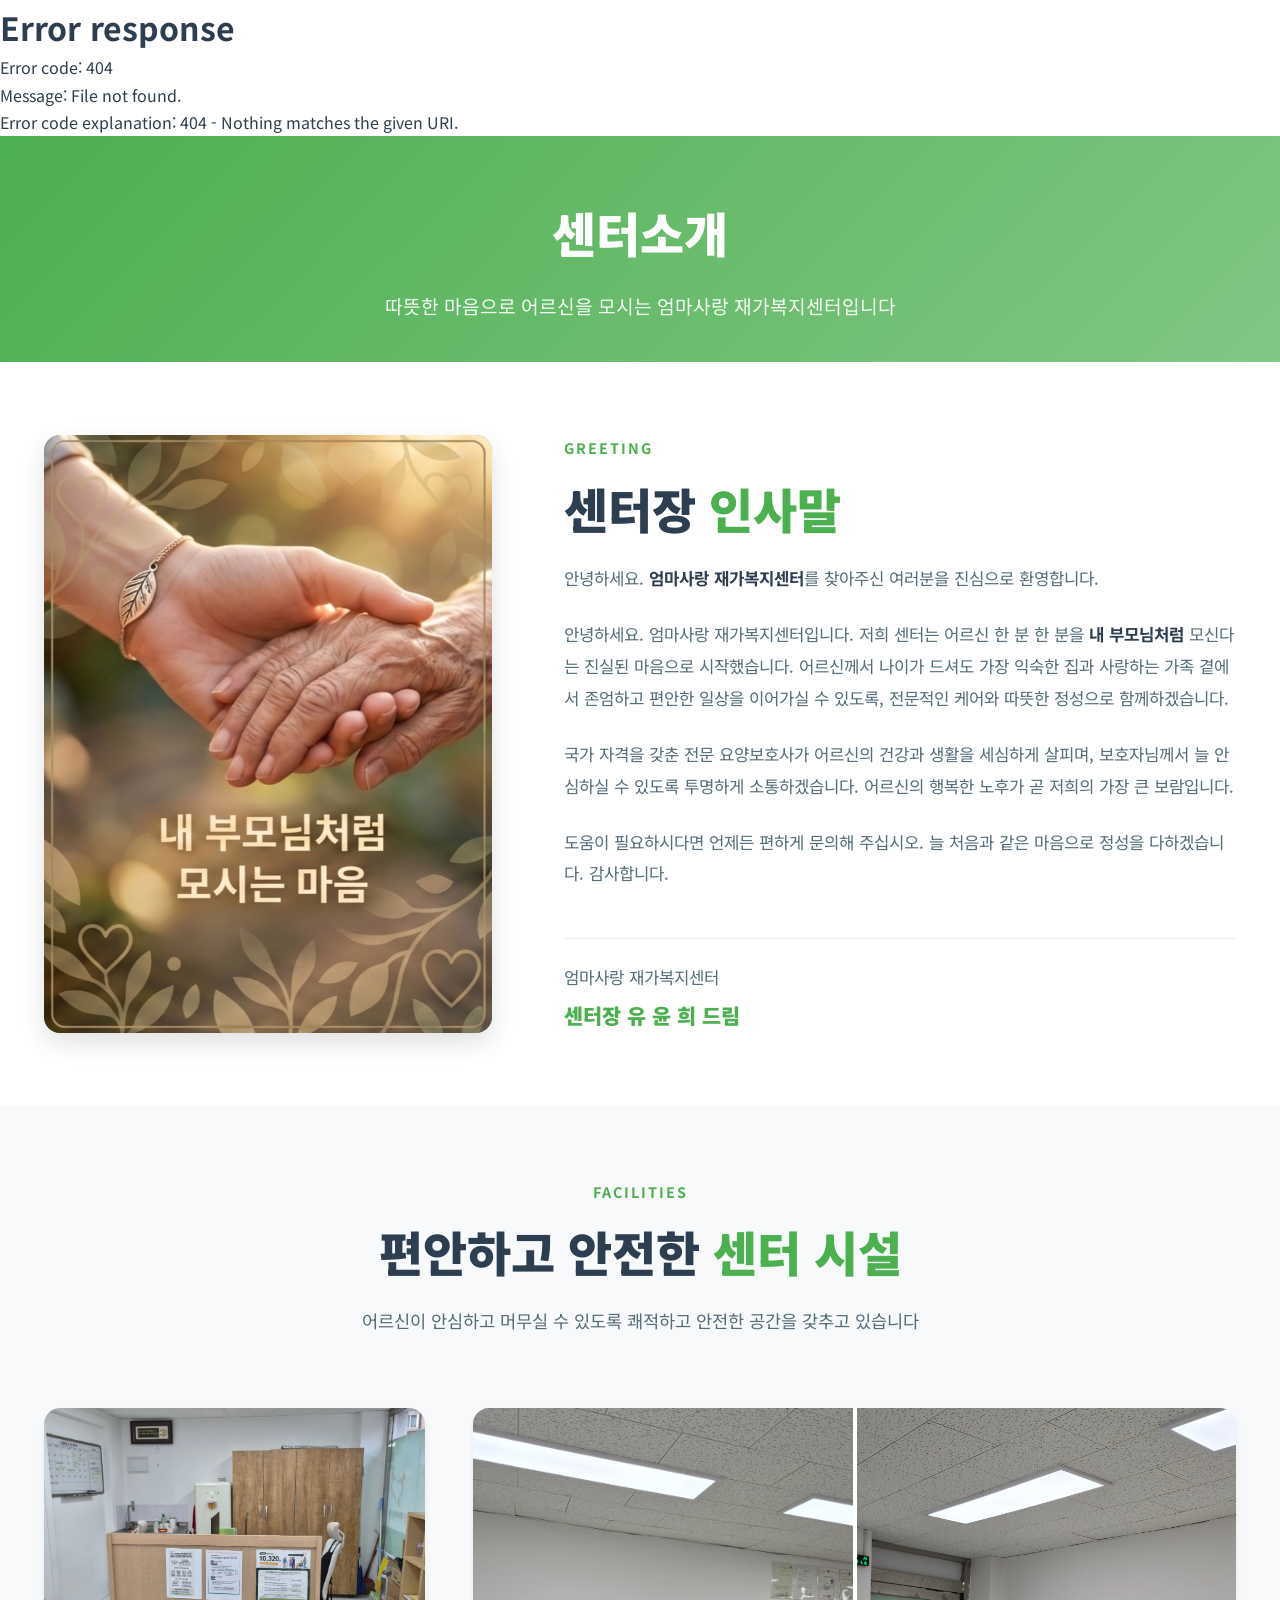
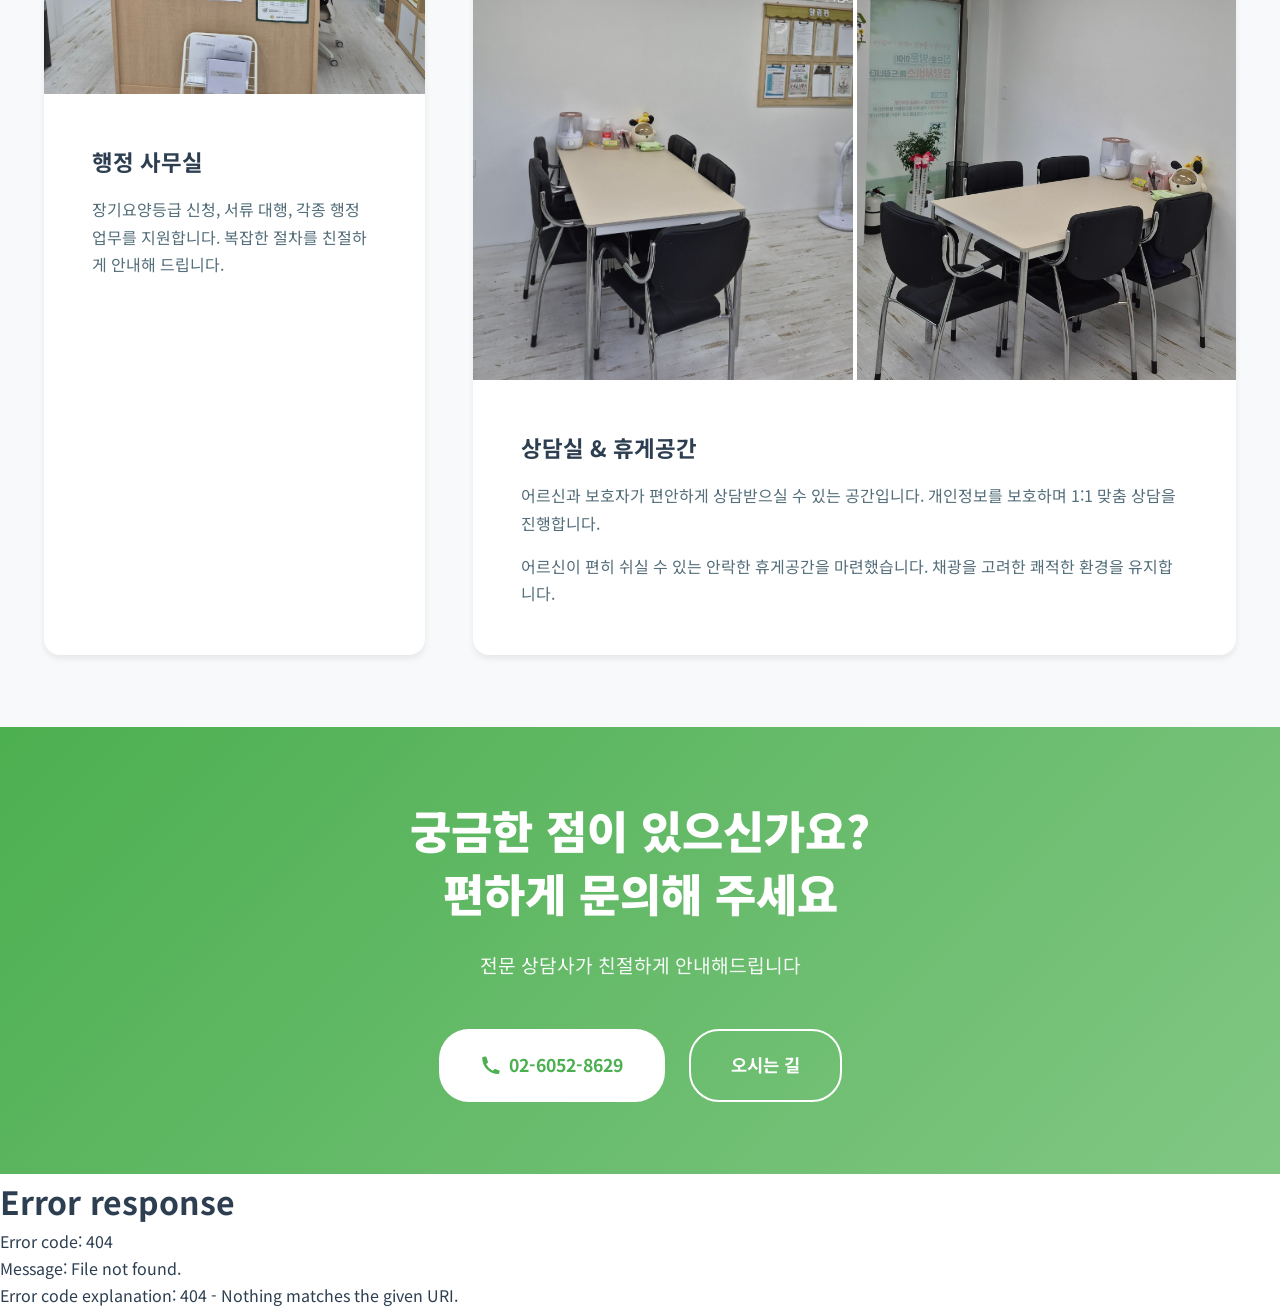
==== about/about.html @ 804cc247 "fix" ====
<!DOCTYPE html>
<html lang="ko">
<head>
    <meta charset="UTF-8">
    <meta name="viewport" content="width=device-width, initial-scale=1.0">
    <title>센터소개 - 엄마사랑 재가복지센터</title>
    <meta name="description" content="엄마사랑 재가복지센터 인사말과 시설 안내">
    <link rel="stylesheet" href="../css/styles.css">
    <link rel="preconnect" href="https://fonts.googleapis.com">
    <link rel="preconnect" href="https://fonts.gstatic.com" crossorigin>
    <link href="https://fonts.googleapis.com/css2?family=Noto+Sans+KR:wght@400;500;700;900&display=swap" rel="stylesheet">

    <style>
        /* 페이지 특화 스타일 (홈 디자인 토큰 재사용) */
        .page-hero {
            padding: 3.5rem 0 2.5rem;
            background: var(--gradient-primary);
            color: white;
            text-align: center;
        }

        .page-hero h1 {
            font-size: clamp(2rem, 4vw, 3rem);
            font-weight: 900;
            margin-bottom: 1rem;
        }

        .page-hero p {
            font-size: 1.2rem;
            opacity: 0.95;
        }

        /* 인사말 */
        .greeting-section {
            padding: var(--spacing-xl) 0;
            background: white;
        }

        .greeting-content {
            display: grid;
            grid-template-columns: 0.8fr 1.2fr;
            gap: var(--spacing-xl);
            align-items: center;
        }

        .greeting-image .image-placeholder {
            aspect-ratio: 3/4;
        }

        .greeting-text .section-label {
            margin-bottom: var(--spacing-sm);
        }

        .greeting-body p {
            color: var(--text-medium);
            font-size: 1.05rem;
            line-height: 1.9;
            margin-bottom: var(--spacing-md);
        }

        .greeting-body strong {
            color: var(--text-dark);
        }

        .greeting-signature {
            margin-top: var(--spacing-lg);
            padding-top: var(--spacing-md);
            border-top: 1px solid var(--bg-gray);
            font-size: 1.05rem;
            color: var(--text-medium);
        }

        .greeting-signature strong {
            display: block;
            margin-top: 0.4rem;
            font-size: 1.3rem;
            font-weight: 900;
            color: var(--primary-color);
        }

        /* 시설소개 (2개 카드: 작은 행정사무실 / 큰 상담실&휴게공간) */
        .facility-section {
            padding: var(--spacing-xl) 0;
            background: var(--bg-light);
        }

        .facility-grid {
            display: grid;
            grid-template-columns: 1fr 2fr;  /* 좌:우 = 1:2 비대칭 */
            gap: var(--spacing-lg);
            align-items: stretch;
        }

        .facility-card {
            background: white;
            border-radius: var(--border-radius-large);
            box-shadow: var(--box-shadow);
            overflow: hidden;                 /* 이미지 모서리 라운드 클리핑 */
            display: flex;
            flex-direction: column;
            transition: var(--transition);
        }

        .facility-card:hover {
            transform: translateY(-8px);
            box-shadow: var(--box-shadow-hover);
        }

        /* 단일 이미지 영역 (행정사무실) */
        .facility-image {
            width: 100%;
            aspect-ratio: 4/3;
            overflow: hidden;
        }
        .facility-image img {
            width: 100%;
            height: 100%;
            object-fit: cover;
            display: block;
        }

        /* 두 이미지 가로 50:50 (상담실 & 휴게공간) */
        .facility-image-pair {
            width: 100%;
            aspect-ratio: 4/3;
            display: grid;
            grid-template-columns: 1fr 1fr;
            gap: 4px;
            overflow: hidden;
        }
        .facility-image-pair img {
            width: 100%;
            height: 100%;
            object-fit: cover;
            display: block;
        }

        .facility-body {
            padding: var(--spacing-lg);
            flex: 1;
        }

        .facility-body h3 {
            font-size: 1.4rem;
            font-weight: 700;
            color: var(--text-dark);
            margin-bottom: var(--spacing-sm);
        }

        .facility-body p {
            color: var(--text-medium);
            line-height: 1.7;
            margin-bottom: var(--spacing-sm);
        }
        .facility-body p:last-child {
            margin-bottom: 0;
        }

        @media (max-width: 921px) {
            .greeting-content {
                grid-template-columns: 1fr;
                gap: var(--spacing-lg);
            }

            .greeting-image {
                max-width: 360px;
                margin: 0 auto;
            }

            .facility-grid {
                grid-template-columns: 1fr;   /* 태블릿 이하: 위아래로 스택 */
            }
        }

        @media (max-width: 544px) {
            .greeting-section,
            .facility-section {
                padding: var(--spacing-lg) 0;
            }

            .facility-grid {
                grid-template-columns: 1fr;
                gap: var(--spacing-md);
            }
        }
    </style>
</head>
<body>
    <!-- 헤더 (공통 컴포넌트: /partials/header.html 을 JS로 삽입) -->
    <div id="site-header"></div>

    <!-- 페이지 타이틀 -->
    <section class="page-hero">
        <div class="container">
            <h1>센터소개</h1>
            <p>따뜻한 마음으로 어르신을 모시는 엄마사랑 재가복지센터입니다</p>
        </div>
    </section>

    <!-- 인사말 -->
    <section class="greeting-section">
        <div class="container">
            <div class="greeting-content">
                <div class="greeting-image">
                    <div class="image-placeholder">
                        <img src="../images/introduce_01.jpg" alt="엄마사랑 재가복지센터 센터장">
                    </div>
                </div>
                <div class="greeting-text">
                    <span class="section-label">Greeting</span>
                    <h2 class="section-title">센터장 <span class="highlight">인사말</span></h2>
                    <div class="greeting-body">
                        <p>
                            안녕하세요. <strong>엄마사랑 재가복지센터</strong>를 찾아주신 여러분을
                            진심으로 환영합니다.
                        </p>
                        <p>
                            안녕하세요. 엄마사랑 재가복지센터입니다.
                            저희 센터는 어르신 한 분 한 분을 <strong>내 부모님처럼</strong>
                            모신다는 진실된 마음으로 시작했습니다. 어르신께서 나이가 드셔도 가장
                            익숙한 집과 사랑하는 가족 곁에서 존엄하고 편안한 일상을 이어가실 수
                            있도록, 전문적인 케어와 따뜻한 정성으로 함께하겠습니다.
                        </p>
                        <p>
                            국가 자격을 갖춘 전문 요양보호사가 어르신의 건강과 생활을 세심하게
                            살피며, 보호자님께서 늘 안심하실 수 있도록 투명하게 소통하겠습니다.
                            어르신의 행복한 노후가 곧 저희의 가장 큰 보람입니다.
                        </p>
                        <p>
                            도움이 필요하시다면 언제든 편하게 문의해 주십시오. 늘 처음과 같은
                            마음으로 정성을 다하겠습니다. 감사합니다.
                        </p>
                    </div>
                    <p class="greeting-signature">
                        엄마사랑 재가복지센터
                        <strong>센터장 유 윤 희 드림</strong>
                    </p>
                </div>
            </div>
        </div>
    </section>

    <!-- 시설소개 -->
    <section class="facility-section">
        <div class="container">
            <div class="section-header centered">
                <span class="section-label">Facilities</span>
                <h2 class="section-title">편안하고 안전한 <span class="highlight">센터 시설</span></h2>
                <p class="section-description">
                    어르신이 안심하고 머무실 수 있도록 쾌적하고 안전한 공간을 갖추고 있습니다
                </p>
            </div>

            <div class="facility-grid">
                <!-- 행정 사무실 (작은 카드) -->
                <div class="facility-card">
                    <div class="facility-image">
                        <img src="../images/about_01.jpg" alt="행정 사무실">
                    </div>
                    <div class="facility-body">
                        <h3>행정 사무실</h3>
                        <p>
                            장기요양등급 신청, 서류 대행, 각종 행정 업무를 지원합니다.
                            복잡한 절차를 친절하게 안내해 드립니다.
                        </p>
                    </div>
                </div>

                <!-- 상담실 & 휴게공간 (큰 카드, 이미지 좌우 50:50) -->
                <div class="facility-card">
                    <div class="facility-image-pair">
                        <img src="../images/about_02.jpg" alt="상담실">
                        <img src="../images/about_03.jpg" alt="휴게공간">
                    </div>
                    <div class="facility-body">
                        <h3>상담실 &amp; 휴게공간</h3>
                        <p>
                            어르신과 보호자가 편안하게 상담받으실 수 있는 공간입니다.
                            개인정보를 보호하며 1:1 맞춤 상담을 진행합니다.
                        </p>
                        <p>
                            어르신이 편히 쉬실 수 있는 안락한 휴게공간을 마련했습니다.
                            채광을 고려한 쾌적한 환경을 유지합니다.
                        </p>
                    </div>
                </div>
            </div>
        </div>
    </section>

    <!-- CTA 섹션 -->
    <section class="cta-section">
        <div class="container">
            <div class="cta-content">
                <h2 class="cta-title">궁금한 점이 있으신가요?<br>편하게 문의해 주세요</h2>
                <p class="cta-description">전문 상담사가 친절하게 안내해드립니다</p>
                <div class="cta-buttons">
                    <a href="tel:02-6052-8629" class="btn btn-large btn-white">
                        <svg width="20" height="20" viewBox="0 0 20 20" fill="currentColor">
                            <path d="M17.924 15.617l-3.588-1.537a1 1 0 00-1.068.165l-1.555 1.555a15.432 15.432 0 01-6.513-6.513l1.555-1.555a1 1 0 00.165-1.068L5.383 2.076a1 1 0 00-1.068-.465L1.924 2.076a1 1 0 00-.689.948c0 8.837 7.163 16 16 16a1 1 0 00.948-.689l.465-2.391a1 1 0 00-.465-1.068z"/>
                        </svg>
                        02-6052-8629
                    </a>
                    <a href="/contact" class="btn btn-large btn-outline-white">오시는 길</a>
                </div>
            </div>
        </div>
    </section>

    <!-- 푸터 (공통 컴포넌트: /partials/footer.html 을 JS로 삽입) -->
    <div id="site-footer"></div>

    <script src="../js/script.js"></script>
</body>
</html>
---- css/styles.css ----
/* ========================================
   엄마사랑 재가복지센터 - 메인 스타일시트
   ======================================== */

/* CSS 변수 정의 */
:root {
    /* 색상 팔레트 */
    --primary-color: #4CAF50;        /* 메인 그린 - 생명, 건강 */
    --primary-dark: #388E3C;         /* 진한 그린 */
    --primary-light: #81C784;        /* 연한 그린 */
    --secondary-color: #FF9800;      /* 오렌지 - 따뜻함 */
    --accent-color: #2196F3;         /* 블루 - 신뢰 */

    /* 텍스트 색상 */
    --text-dark: #2C3E50;
    --text-medium: #546E7A;
    --text-light: #78909C;

    /* 배경 색상 */
    --bg-light: #F8F9FA;
    --bg-white: #FFFFFF;
    --bg-gray: #ECEFF1;

    /* 그라데이션 */
    --gradient-primary: linear-gradient(135deg, #4CAF50 0%, #81C784 100%);
    --gradient-warm: linear-gradient(135deg, #FF9800 0%, #FFB74D 100%);

    /* 간격 */
    --spacing-xs: 0.5rem;
    --spacing-sm: 1rem;
    --spacing-md: 1.5rem;
    --spacing-lg: 3rem;
    --spacing-xl: 4.5rem;

    /* 타이포그래피 */
    --font-main: 'Noto Sans KR', -apple-system, BlinkMacSystemFont, sans-serif;

    /* 기타 */
    --border-radius: 8px;
    --border-radius-large: 16px;
    --border-radius-pill: 30px;
    --transition: all 0.3s cubic-bezier(0.4, 0, 0.2, 1);
    --box-shadow: 0 4px 6px rgba(0, 0, 0, 0.07);
    --box-shadow-hover: 0 10px 25px rgba(0, 0, 0, 0.12);
}

/* 리셋 & 기본 스타일 */
* {
    margin: 0;
    padding: 0;
    box-sizing: border-box;
}

html {
    scroll-behavior: smooth;
    font-size: 16px;
}

body {
    font-family: var(--font-main);
    font-size: 1rem;
    line-height: 1.7;
    color: var(--text-dark);
    background-color: var(--bg-white);
    -webkit-font-smoothing: antialiased;
    -moz-osx-font-smoothing: grayscale;
}

img {
    max-width: 100%;
    height: auto;
    display: block;
}

a {
    text-decoration: none;
    color: inherit;
    transition: var(--transition);
}

ul, ol {
    list-style: none;
}

button {
    font-family: inherit;
    border: none;
    cursor: pointer;
    transition: var(--transition);
}

/* 컨테이너 */
.container {
    max-width: 1240px;
    margin: 0 auto;
    padding: 0 var(--spacing-md);
}

/* ========================================
   헤더
   ======================================== */
.site-header {
    position: sticky;
    top: 0;
    z-index: 1000;
    background: var(--bg-white);
    box-shadow: 0 2px 8px rgba(0, 0, 0, 0.08);
    transition: var(--transition);
}

.header-content {
    display: flex;
    justify-content: space-between;
    align-items: center;
    padding: 1.2rem 0;
}

.logo-image {
    height: 80px;
    width: auto;
    object-fit: contain;
}

.main-nav {
    display: flex;
    align-items: center;
}

.nav-menu {
    display: flex;
    gap: 2rem;
}

.nav-link {
    font-size: 1.25rem;
    font-weight: 600;
    color: var(--text-dark);
    padding: 0.5rem 1rem;
    border-radius: var(--border-radius);
    position: relative;
}

.nav-link::after {
    content: '';
    position: absolute;
    bottom: 0;
    left: 50%;
    transform: translateX(-50%) scaleX(0);
    width: 80%;
    height: 3px;
    background: var(--gradient-primary);
    border-radius: 2px;
    transition: transform 0.3s ease;
}

.nav-link:hover, .nav-link.active {
    color: var(--primary-color);
}

.nav-link:hover::after, .nav-link.active::after {
    transform: translateX(-50%) scaleX(1);
}

/* 모바일 메뉴 토글 */
.mobile-menu-toggle {
    display: none;
    flex-direction: column;
    gap: 5px;
    background: transparent;
    padding: 0.5rem;
}

.mobile-menu-toggle span {
    width: 28px;
    height: 3px;
    background: var(--text-dark);
    border-radius: 2px;
    transition: var(--transition);
}

/* ========================================
   히어로 섹션
   ======================================== */
.hero {
    position: relative;
    min-height: 85vh;
    display: flex;
    align-items: center;
    justify-content: center;
    background:
        linear-gradient(135deg, rgba(76, 175, 80, 0.9) 0%, rgba(129, 199, 132, 0.85) 100%),
        url('../images/hero-bg.jpg') center/cover no-repeat;
    background-color: var(--primary-color);
    overflow: hidden;
}

.hero-overlay {
    position: absolute;
    inset: 0;
    background: radial-gradient(circle at top right, rgba(255, 255, 255, 0.1), transparent);
}

.hero-content {
    position: relative;
    z-index: 2;
    text-align: center;
    color: white;
    max-width: 900px;
    padding: var(--spacing-lg) var(--spacing-md);
}

.hero-title {
    font-size: clamp(2rem, 5vw, 3.5rem);
    font-weight: 900;
    line-height: 1.3;
    margin-bottom: var(--spacing-md);
    text-shadow: 0 2px 20px rgba(0, 0, 0, 0.15);
}

.hero-title .highlight {
    position: relative;
    display: inline-block;
    color: #FFD54F;
}

.hero-subtitle {
    font-size: clamp(1.1rem, 2vw, 1.4rem);
    font-weight: 400;
    opacity: 0.95;
    margin-bottom: var(--spacing-lg);
    text-shadow: 0 1px 10px rgba(0, 0, 0, 0.1);
}

.hero-buttons {
    display: flex;
    gap: var(--spacing-md);
    justify-content: center;
    flex-wrap: wrap;
}

.scroll-indicator {
    position: absolute;
    bottom: 3rem;
    left: 50%;
    transform: translateX(-50%);
    color: white;
    font-size: 0.9rem;
    font-weight: 500;
    opacity: 0.8;
    animation: bounce 2s infinite;
}

@keyframes bounce {
    0%, 100% { transform: translateX(-50%) translateY(0); }
    50% { transform: translateX(-50%) translateY(-10px); }
}

/* ========================================
   버튼 스타일
   ======================================== */
.btn {
    display: inline-flex;
    align-items: center;
    gap: 0.5rem;
    padding: 1rem 2rem;
    font-size: 1rem;
    font-weight: 700;
    border-radius: var(--border-radius-pill);
    transition: var(--transition);
    cursor: pointer;
    border: 2px solid transparent;
}

.btn-primary {
    background: var(--bg-white);
    color: var(--primary-color);
    box-shadow: var(--box-shadow);
}

.btn-primary:hover {
    transform: translateY(-2px);
    box-shadow: var(--box-shadow-hover);
    background: var(--primary-light);
    color: white;
}

.btn-outline {
    background: transparent;
    color: white;
    border-color: white;
}

.btn-outline:hover {
    background: white;
    color: var(--primary-color);
}

.btn-large {
    padding: 1.2rem 2.5rem;
    font-size: 1.1rem;
}

.btn-white {
    background: white;
    color: var(--primary-color);
}

.btn-white:hover {
    background: var(--primary-color);
    color: white;
}

.btn-outline-white {
    background: transparent;
    color: white;
    border-color: white;
}

.btn-outline-white:hover {
    background: white;
    color: var(--primary-color);
}

/* ========================================
   섹션 공통 스타일
   ======================================== */
.section-header {
    max-width: 700px;
    margin-bottom: var(--spacing-xl);
}

.section-header.centered {
    text-align: center;
    margin-left: auto;
    margin-right: auto;
}

.section-label {
    display: inline-block;
    font-size: 0.9rem;
    font-weight: 700;
    text-transform: uppercase;
    letter-spacing: 2px;
    color: var(--primary-color);
    margin-bottom: var(--spacing-sm);
}

.section-title {
    font-size: clamp(2rem, 4vw, 3rem);
    font-weight: 900;
    color: var(--text-dark);
    line-height: 1.3;
    margin-bottom: var(--spacing-md);
}

.section-title .highlight {
    color: var(--primary-color);
    position: relative;
}

.section-description {
    font-size: 1.1rem;
    color: var(--text-medium);
    line-height: 1.7;
}

/* ========================================
   서비스 섹션
   ======================================== */
.services-section {
    padding: var(--spacing-xl) 0;
    background: var(--bg-light);
}

.services-grid {
    display: grid;
    grid-template-columns: repeat(auto-fit, minmax(320px, 1fr));
    gap: var(--spacing-lg);
}

.service-card {
    position: relative;
    background: white;
    padding: var(--spacing-lg);
    border-radius: var(--border-radius-large);
    box-shadow: var(--box-shadow);
    transition: var(--transition);
}

.service-card:hover {
    transform: translateY(-8px);
    box-shadow: var(--box-shadow-hover);
}

.service-card.featured {
    background: var(--gradient-primary);
    color: white;
}

.service-card.featured .service-title,
.service-card.featured .service-description,
.service-card.featured .service-features {
    color: white;
}

.featured-badge {
    position: absolute;
    z-index: 2;
    top: -12px;
    right: 30px;
    background: var(--secondary-color);
    color: white;
    padding: 0.4rem 1rem;
    border-radius: var(--border-radius-pill);
    font-size: 0.85rem;
    font-weight: 700;
    box-shadow: 0 4px 10px rgba(255, 152, 0, 0.3);
}

.service-icon {
    margin-bottom: var(--spacing-md);
}

/* 서비스 카드 원형 사진 (이미지 캡쳐 디자인 - 카드 위로 돌출) */
.service-image {
    position: relative;
    z-index: 1;
    /* 원이 카드 콘텐츠 폭보다 커도 카드 정중앙에 고정 (margin:auto 는 이 경우 중앙정렬 실패) */
    left: 50%;
    transform: translateX(-50%);
    width: 300px;
    height: 300px;
    /* 음수 위 여백 → 원형 윗부분이 카드 밖으로 튀어나옴 */
    margin: -110px 0 var(--spacing-md);
    border-radius: 50%;
    overflow: hidden;
    border: 10px solid var(--primary-light);
    background: var(--bg-gray);
    box-shadow: var(--box-shadow);
}

.service-image img {
    width: 100%;
    height: 100%;
    object-fit: cover;
    display: block;
}

.service-image.ring-green { border-color: #81C784; }
.service-image.ring-blue  { border-color: #90CAF9; }
.service-image.ring-cream { border-color: #FFE0B2; }

@media (max-width: 544px) {
    .service-image {
        width: 240px;
        height: 240px;
        margin-top: -80px;
        border-width: 7px;
    }
}

.service-title {
    font-size: 1.5rem;
    font-weight: 700;
    color: var(--text-dark);
    margin-bottom: var(--spacing-sm);
}

.service-description {
    color: var(--text-medium);
    margin-bottom: var(--spacing-md);
    line-height: 1.6;
}

.service-features {
    list-style: none;
    padding: 0;
}

.service-features li {
    position: relative;
    padding-left: 1.8rem;
    margin-bottom: 0.7rem;
    font-size: 0.95rem;
    line-height: 1.5;
}

.service-features li::before {
    content: '✓';
    position: absolute;
    left: 0;
    color: var(--primary-color);
    font-weight: 900;
    font-size: 1.2rem;
}

.service-card.featured .service-features li::before {
    color: #FFD54F;
}

/* ========================================
   왜 엄마사랑인가 섹션
   ======================================== */
.why-section {
    padding: var(--spacing-xl) 0;
    background: white;
}

.why-content {
    display: grid;
    grid-template-columns: 1fr 1fr;
    gap: var(--spacing-xl);
    align-items: center;
}

.why-image {
    position: relative;
}

.image-placeholder {
    width: 100%;
    aspect-ratio: 4/3;
    background: var(--gradient-primary);
    border-radius: var(--border-radius-large);
    overflow: hidden;
    box-shadow: var(--box-shadow-hover);
}

.image-placeholder img {
    width: 100%;
    height: 100%;
    object-fit: cover;
}

.why-features {
    margin-top: var(--spacing-lg);
    margin-bottom: var(--spacing-lg);
    display: flex;
    flex-direction: column;
    gap: var(--spacing-md);
}

.why-feature {
    display: flex;
    gap: var(--spacing-md);
    align-items: flex-start;
}

.feature-number {
    flex-shrink: 0;
    width: 50px;
    height: 50px;
    background: var(--gradient-primary);
    color: white;
    font-size: 1.2rem;
    font-weight: 900;
    border-radius: 50%;
    display: flex;
    align-items: center;
    justify-content: center;
}

.feature-content h4 {
    font-size: 1.2rem;
    font-weight: 700;
    color: var(--text-dark);
    margin-bottom: 0.4rem;
}

.feature-content p {
    color: var(--text-medium);
    line-height: 1.6;
}

/* ========================================
   프로그램 섹션
   ======================================== */
.programs-section {
    padding: var(--spacing-xl) 0;
    background: var(--bg-light);
}

.programs-grid {
    display: grid;
    grid-template-columns: repeat(auto-fit, minmax(280px, 1fr));
    gap: var(--spacing-lg);
}

.program-card {
    background: white;
    border-radius: var(--border-radius-large);
    overflow: hidden;
    box-shadow: var(--box-shadow);
    transition: var(--transition);
}

.program-card:hover {
    transform: translateY(-5px);
    box-shadow: var(--box-shadow-hover);
}

.program-image .image-placeholder {
    width: 100%;
    aspect-ratio: 16/10;
    background: linear-gradient(135deg, #E3F2FD 0%, #BBDEFB 100%);
}

.program-content {
    padding: var(--spacing-md);
}

.program-content h3 {
    font-size: 1.2rem;
    font-weight: 700;
    color: var(--text-dark);
    margin-bottom: 0.7rem;
}

.program-content p {
    color: var(--text-medium);
    line-height: 1.6;
}

/* ========================================
   CTA 섹션
   ======================================== */
.cta-section {
    padding: var(--spacing-xl) 0;
    background: var(--gradient-primary);
    color: white;
    text-align: center;
}

.cta-title {
    font-size: clamp(2rem, 4vw, 2.8rem);
    font-weight: 900;
    margin-bottom: var(--spacing-md);
    line-height: 1.4;
}

.cta-description {
    font-size: 1.2rem;
    opacity: 0.95;
    margin-bottom: var(--spacing-lg);
}

.cta-buttons {
    display: flex;
    gap: var(--spacing-md);
    justify-content: center;
    flex-wrap: wrap;
}

/* ========================================
   푸터
   ======================================== */
.site-footer {
    background: var(--text-dark);
    color: white;
    padding: var(--spacing-xl) 0 var(--spacing-md);
}

.footer-content {
    display: grid;
    grid-template-columns: repeat(auto-fit, minmax(250px, 1fr));
    gap: var(--spacing-lg);
    margin-bottom: var(--spacing-lg);
}

.footer-logo {
    height: 45px;
    width: auto;
    margin-bottom: var(--spacing-md);
    filter: brightness(0) invert(1);
}

.footer-slogan {
    color: rgba(255, 255, 255, 0.8);
    font-size: 0.95rem;
}

.footer-contact h4,
.footer-address h4,
.footer-hours h4 {
    font-size: 1.1rem;
    font-weight: 700;
    margin-bottom: var(--spacing-md);
    color: var(--primary-light);
}

.footer-contact p,
.footer-address p,
.footer-hours p {
    color: rgba(255, 255, 255, 0.8);
    margin-bottom: 0.5rem;
    line-height: 1.6;
}

.footer-bottom {
    text-align: center;
    padding-top: var(--spacing-md);
    border-top: 1px solid rgba(255, 255, 255, 0.1);
    color: rgba(255, 255, 255, 0.6);
    font-size: 0.9rem;
}

/* ========================================
   반응형 디자인
   ======================================== */

/* 태블릿 */
@media (max-width: 921px) {
    html {
        font-size: 15px;
    }

    .nav-menu {
        display: none;
    }

    .mobile-menu-toggle {
        display: flex;
    }

    .hero {
        min-height: 70vh;
    }

    .why-content {
        grid-template-columns: 1fr;
    }

    .programs-grid {
        grid-template-columns: repeat(auto-fit, minmax(250px, 1fr));
    }

    .footer-content {
        grid-template-columns: repeat(2, 1fr);
    }
}

/* 모바일 */
@media (max-width: 544px) {
    html {
        font-size: 14px;
    }

    .container {
        padding: 0 var(--spacing-sm);
    }

    .header-content {
        padding: 1rem 0;
    }

    .logo-image {
        height: 60px;
    }

    .hero {
        min-height: 60vh;
    }

    .hero-content {
        padding: var(--spacing-md) var(--spacing-sm);
    }

    .hero-buttons {
        flex-direction: column;
        width: 100%;
    }

    .btn {
        width: 100%;
        justify-content: center;
    }

    .section-header {
        margin-bottom: var(--spacing-md);
    }

    .services-section,
    .why-section,
    .programs-section,
    .cta-section {
        padding: var(--spacing-md) 0;
    }

    .services-grid {
        grid-template-columns: 1fr;
        gap: var(--spacing-md);
    }

    .why-features {
        gap: var(--spacing-sm);
    }

    .programs-grid {
        grid-template-columns: 1fr;
        gap: var(--spacing-md);
    }

    .footer-content {
        grid-template-columns: 1fr;
        gap: var(--spacing-md);
    }

    .cta-buttons {
        flex-direction: column;
        width: 100%;
    }
}

/* ========================================
   유틸리티 클래스
   ======================================== */
.text-center {
    text-align: center;
}

.mb-0 { margin-bottom: 0 !important; }
.mb-1 { margin-bottom: var(--spacing-sm) !important; }
.mb-2 { margin-bottom: var(--spacing-md) !important; }
.mb-3 { margin-bottom: var(--spacing-lg) !important; }

.mt-0 { margin-top: 0 !important; }
.mt-1 { margin-top: var(--spacing-sm) !important; }
.mt-2 { margin-top: var(--spacing-md) !important; }
.mt-3 { margin-top: var(--spacing-lg) !important; }
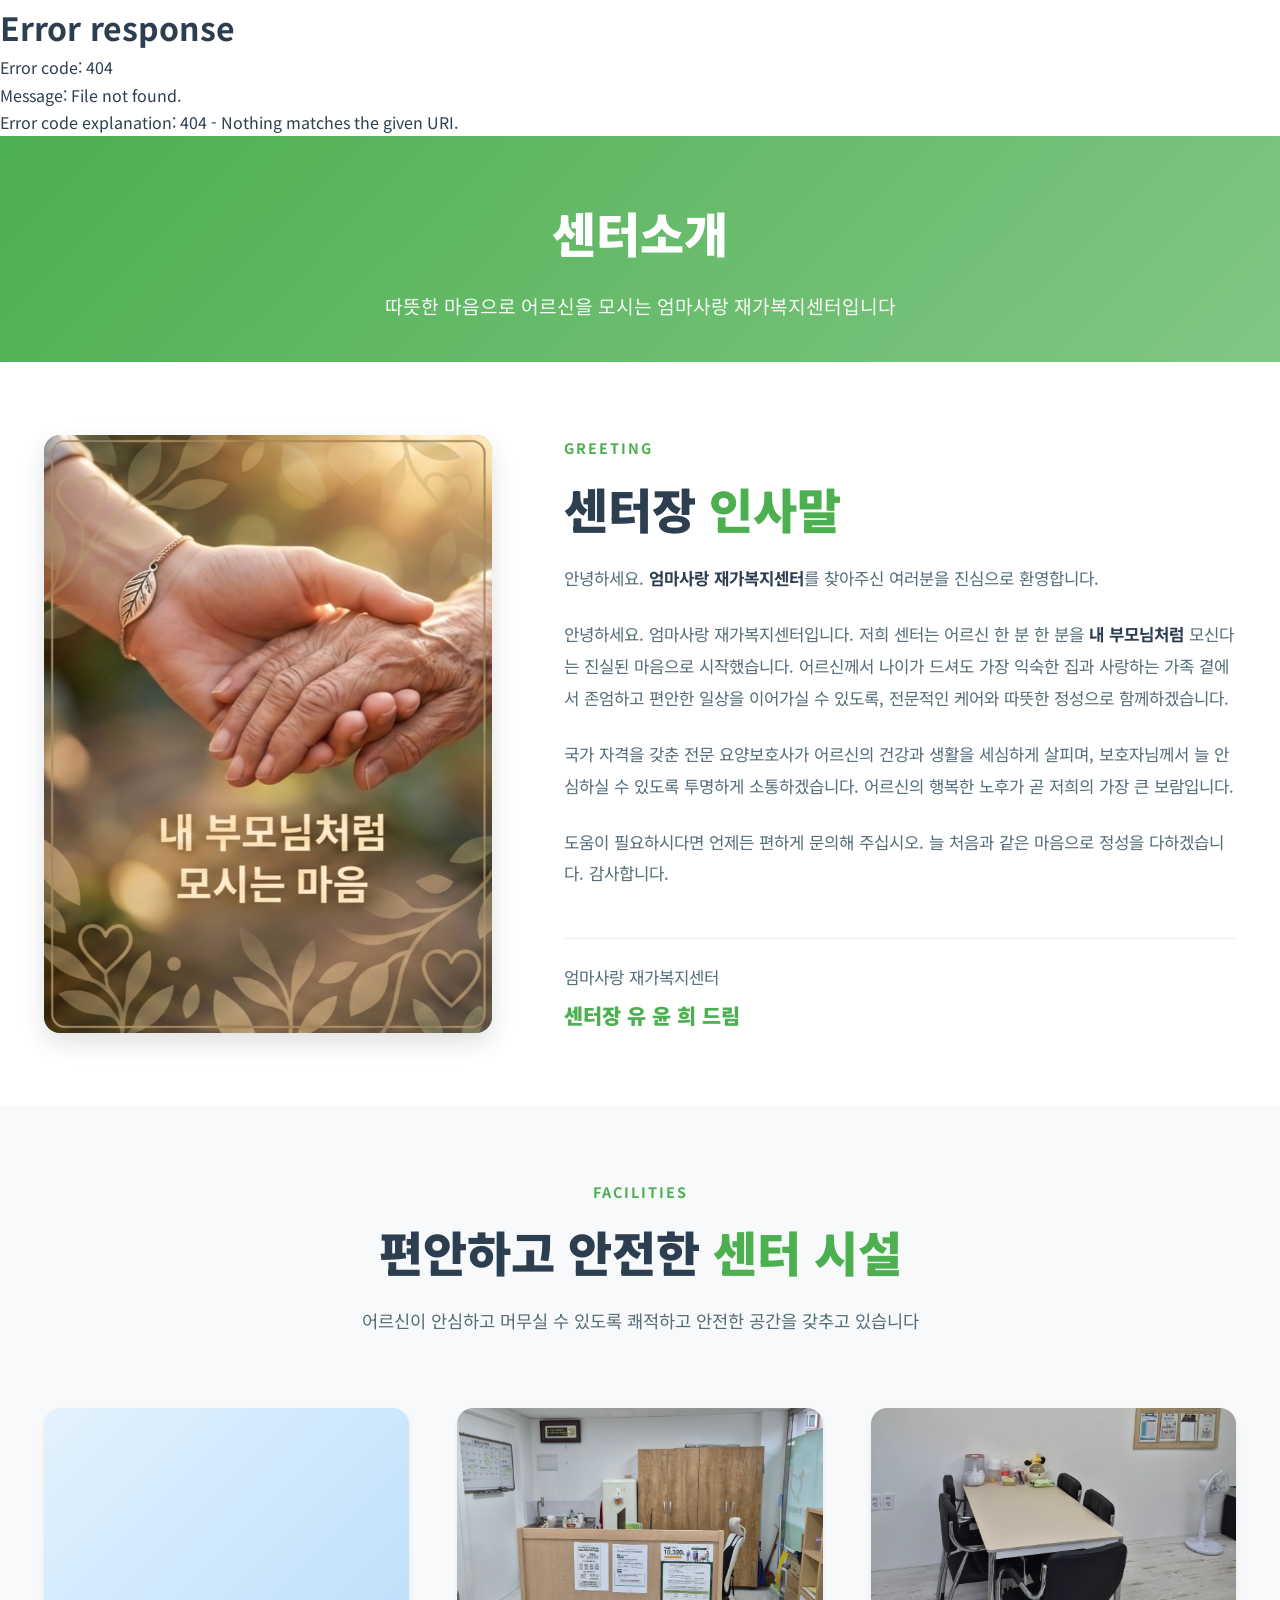
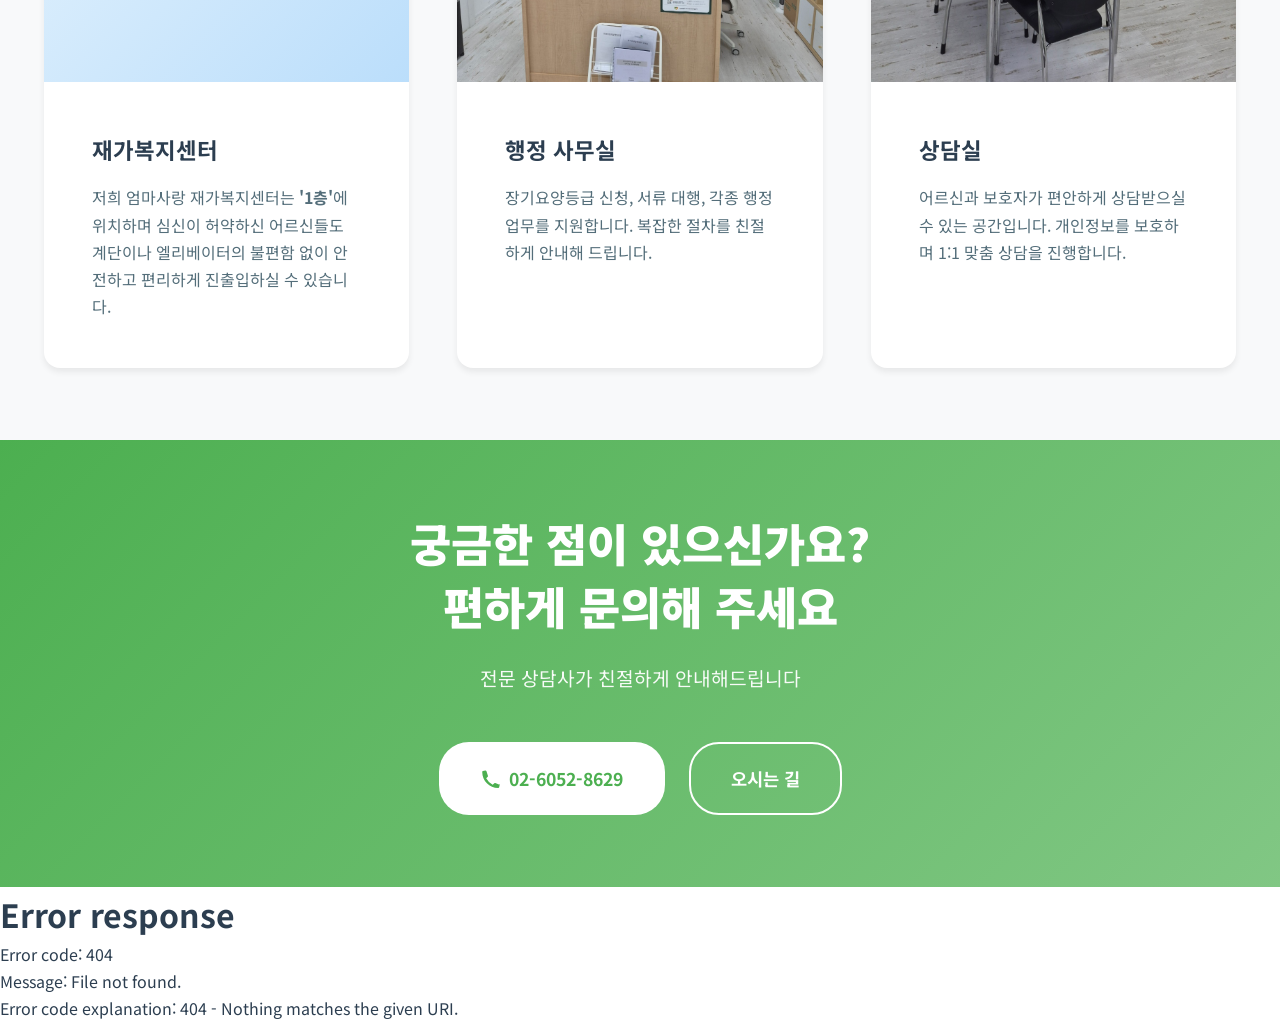
==== commit aca55b75: "todays work. end" ====
--- a/about/about.html
+++ b/about/about.html
@@ -86,7 +86,7 @@
 
         .facility-grid {
             display: grid;
-            grid-template-columns: 1fr 2fr;  /* 좌:우 = 1:2 비대칭 */
+            grid-template-columns: 1fr 1fr 1fr;  /* 3개 카드 균등 분할 */
             gap: var(--spacing-lg);
             align-items: stretch;
         }
@@ -106,7 +106,7 @@
             box-shadow: var(--box-shadow-hover);
         }
 
-        /* 단일 이미지 영역 (행정사무실) */
+        /* 단일 이미지 영역 (모든 카드 공통, 행정사무실과 동일 사이즈) */
         .facility-image {
             width: 100%;
             aspect-ratio: 4/3;
@@ -119,20 +119,14 @@
             display: block;
         }
 
-        /* 두 이미지 가로 50:50 (상담실 & 휴게공간) */
-        .facility-image-pair {
-            width: 100%;
-            aspect-ratio: 4/3;
-            display: grid;
-            grid-template-columns: 1fr 1fr;
-            gap: 4px;
-            overflow: hidden;
-        }
-        .facility-image-pair img {
-            width: 100%;
-            height: 100%;
-            object-fit: cover;
-            display: block;
+        /* 빈 이미지 자리 (재가복지센터: 사진 미정 — 그라데이션 배경) */
+        .facility-image.empty {
+            background: linear-gradient(135deg, #E3F2FD 0%, #BBDEFB 100%);
+        }
+
+        /* 사진의 아래쪽 위주로 보이게 (천장 등 위쪽 일부 가리기) */
+        .facility-image.crop-bottom img {
+            object-position: bottom center;
         }
 
         .facility-body {
@@ -252,7 +246,20 @@
             </div>
 
             <div class="facility-grid">
-                <!-- 행정 사무실 (작은 카드) -->
+                <!-- 재가복지센터 (1층 위치 안내, 사진 미정) -->
+                <div class="facility-card">
+                    <div class="facility-image empty"></div>
+                    <div class="facility-body">
+                        <h3>재가복지센터</h3>
+                        <p>
+                            저희 엄마사랑 재가복지센터는 <strong>'1층'</strong>에 위치하며
+                            심신이 허약하신 어르신들도 계단이나 엘리베이터의 불편함 없이
+                            안전하고 편리하게 진출입하실 수 있습니다.
+                        </p>
+                    </div>
+                </div>
+
+                <!-- 행정 사무실 -->
                 <div class="facility-card">
                     <div class="facility-image">
                         <img src="../images/about_01.jpg" alt="행정 사무실">
@@ -266,21 +273,16 @@
                     </div>
                 </div>
 
-                <!-- 상담실 & 휴게공간 (큰 카드, 이미지 좌우 50:50) -->
+                <!-- 상담실 (about_02.jpg, 아래쪽 위주로 표시해 천장 가림) -->
                 <div class="facility-card">
-                    <div class="facility-image-pair">
+                    <div class="facility-image crop-bottom">
                         <img src="../images/about_02.jpg" alt="상담실">
-                        <img src="../images/about_03.jpg" alt="휴게공간">
                     </div>
                     <div class="facility-body">
-                        <h3>상담실 &amp; 휴게공간</h3>
+                        <h3>상담실</h3>
                         <p>
                             어르신과 보호자가 편안하게 상담받으실 수 있는 공간입니다.
                             개인정보를 보호하며 1:1 맞춤 상담을 진행합니다.
-                        </p>
-                        <p>
-                            어르신이 편히 쉬실 수 있는 안락한 휴게공간을 마련했습니다.
-                            채광을 고려한 쾌적한 환경을 유지합니다.
                         </p>
                     </div>
                 </div>
--- a/css/styles.css
+++ b/css/styles.css
@@ -128,7 +128,7 @@
 
 .nav-menu {
     display: flex;
-    gap: 2rem;
+    gap: 1.5rem;
 }
 
 .nav-link {
@@ -138,27 +138,12 @@
     padding: 0.5rem 1rem;
     border-radius: var(--border-radius);
     position: relative;
-}
-
-.nav-link::after {
-    content: '';
-    position: absolute;
-    bottom: 0;
-    left: 50%;
-    transform: translateX(-50%) scaleX(0);
-    width: 80%;
-    height: 3px;
-    background: var(--gradient-primary);
-    border-radius: 2px;
-    transition: transform 0.3s ease;
+    white-space: nowrap;       /* 메뉴 글자 줄바꿈 방지 (예: '장기요양등급 안내') */
+    flex-shrink: 0;            /* flex 컨테이너 안에서 축소 금지 */
 }
 
 .nav-link:hover, .nav-link.active {
     color: var(--primary-color);
-}
-
-.nav-link:hover::after, .nav-link.active::after {
-    transform: translateX(-50%) scaleX(1);
 }
 
 /* 모바일 메뉴 토글 */
@@ -176,6 +161,39 @@
     background: var(--text-dark);
     border-radius: 2px;
     transition: var(--transition);
+}
+
+/* ========================================
+   우측 고정 책갈피 (네이버 블로그 링크)
+   - 스크롤해도 따라옴, 모든 페이지 공통
+   ======================================== */
+.blog-bookmark {
+    position: fixed;
+    top: 180px;
+    right: 0;
+    z-index: 900;
+    transition: transform 0.25s ease;
+}
+
+.blog-bookmark img {
+    display: block;
+    width: 140px;             /* 원본 390px → 데스크탑 표시 폭 */
+    height: auto;
+    box-shadow: -3px 4px 12px rgba(0, 0, 0, 0.15);
+}
+
+.blog-bookmark:hover {
+    transform: translateX(-6px);   /* 호버 시 살짝 왼쪽으로 빠져나옴 */
+}
+
+@media (max-width: 921px) {
+    .blog-bookmark { top: 150px; }
+    .blog-bookmark img { width: 110px; }
+}
+
+@media (max-width: 544px) {
+    .blog-bookmark { top: 130px; }
+    .blog-bookmark img { width: 90px; }
 }
 
 /* ========================================
@@ -517,6 +535,10 @@
     position: relative;
 }
 
+.why-image .image-placeholder {
+    aspect-ratio: 1367 / 1278;
+}
+
 .image-placeholder {
     width: 100%;
     aspect-ratio: 4/3;
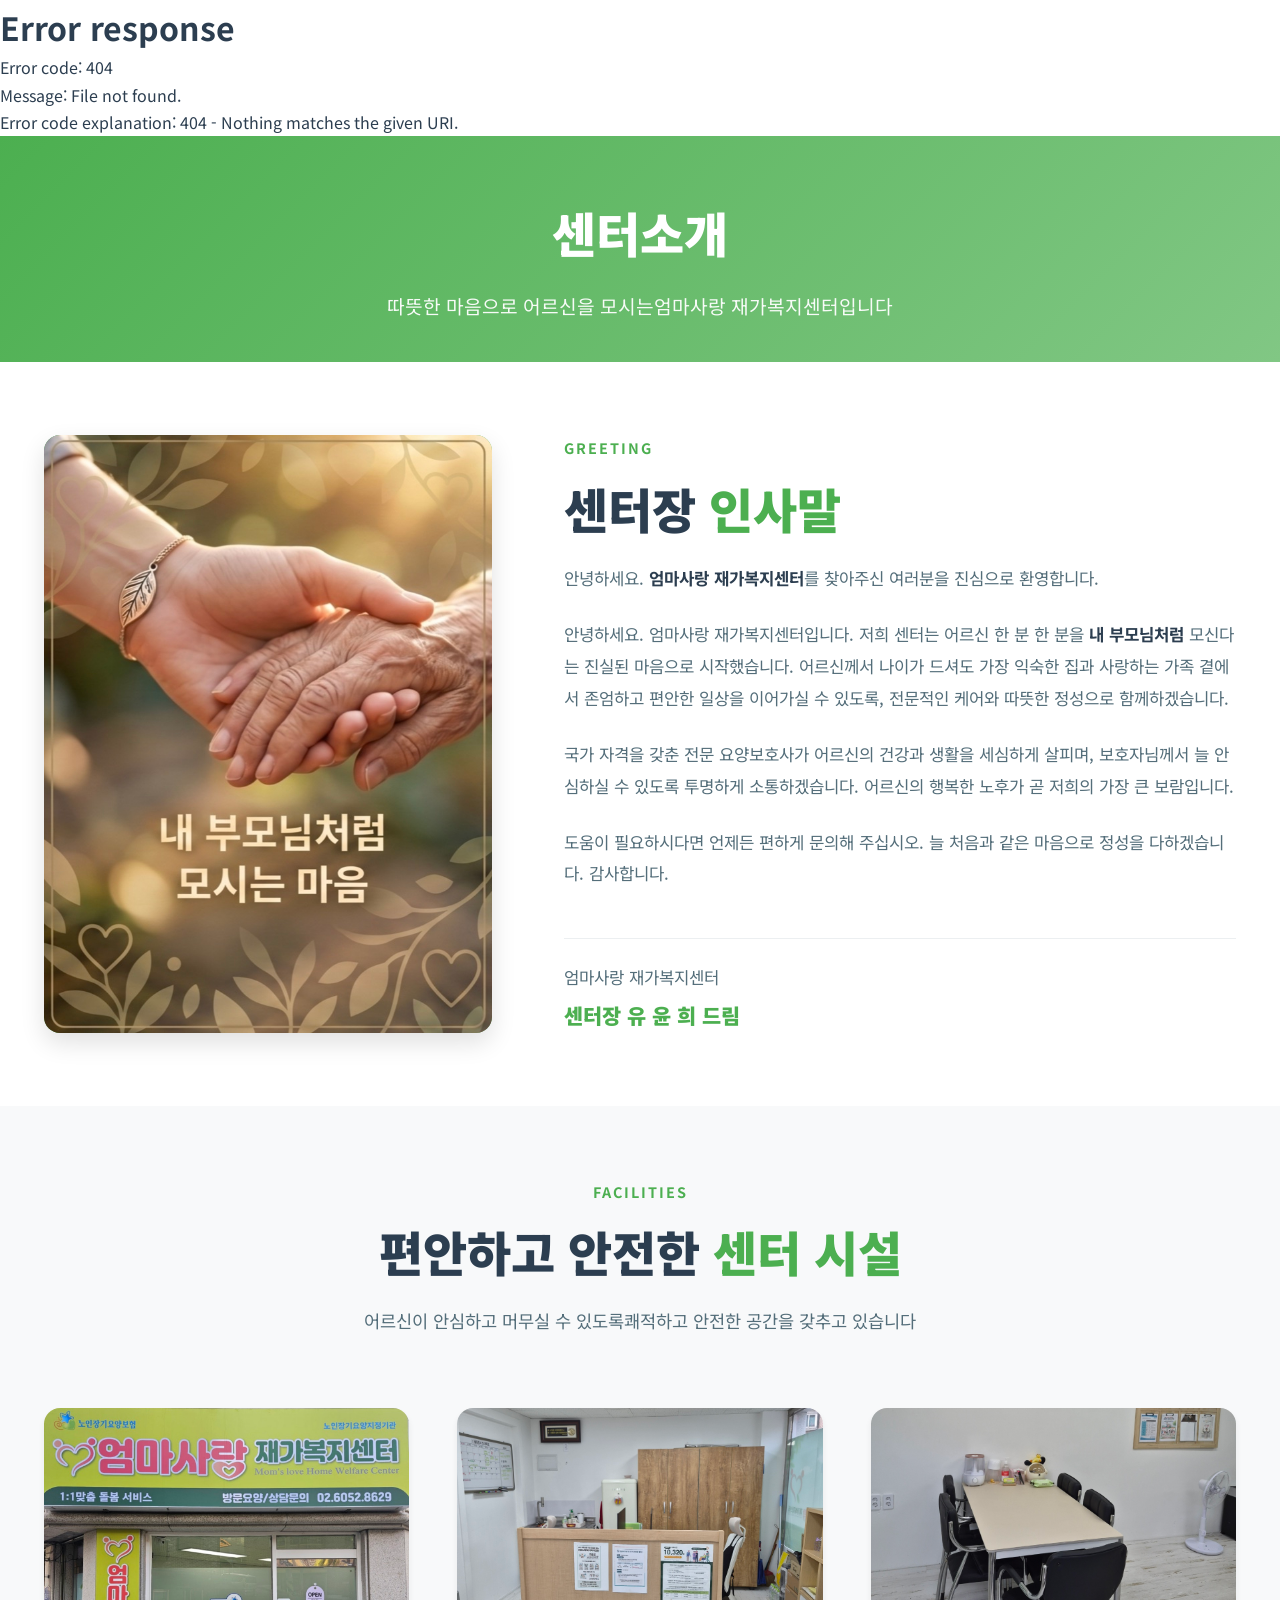
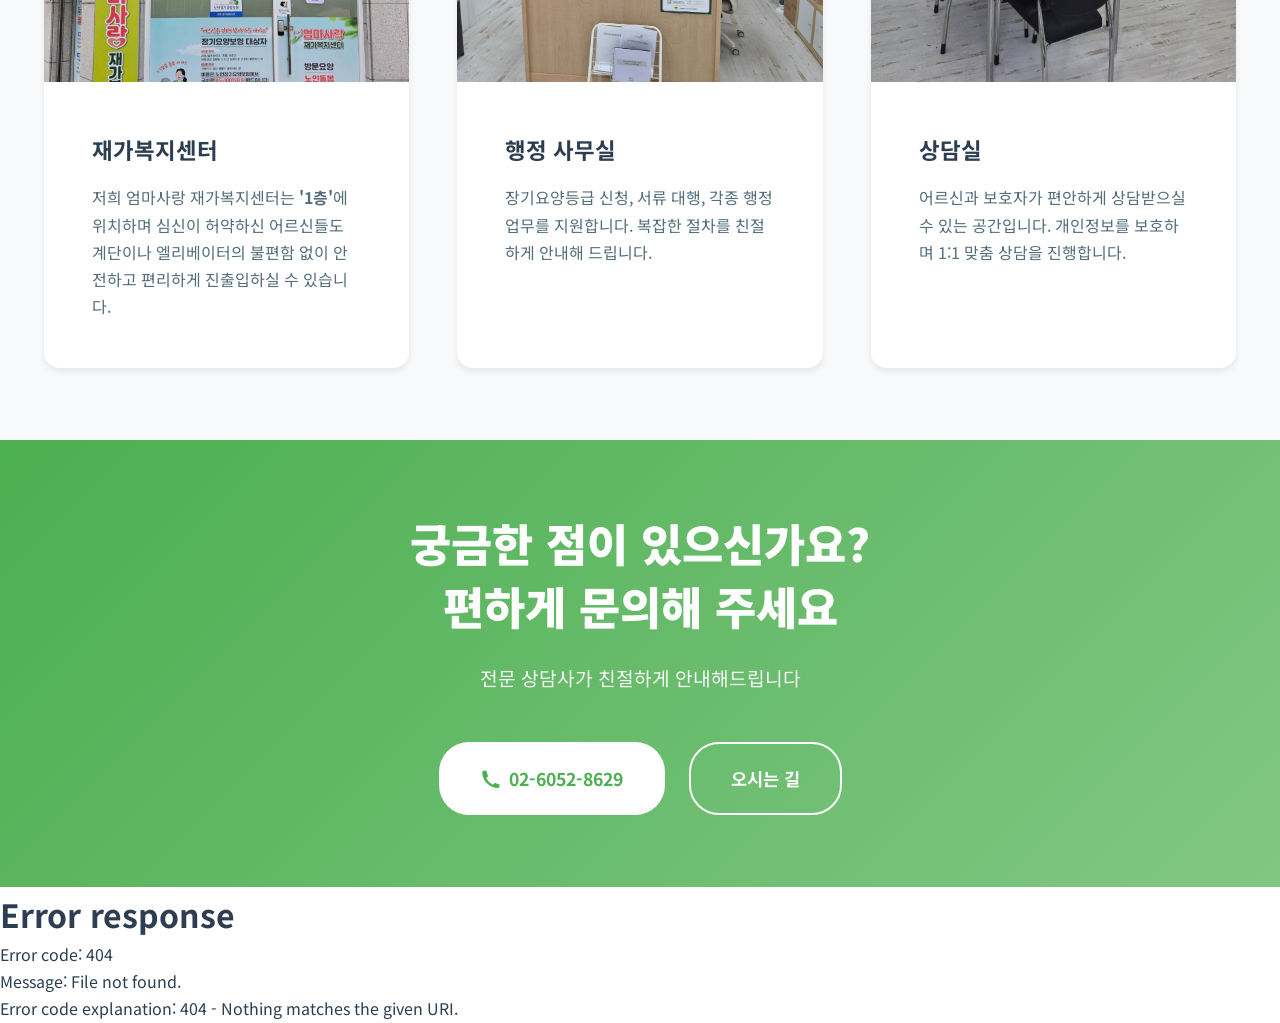
==== commit ea83a601: "work_2 complete" ====
--- a/about/about.html
+++ b/about/about.html
@@ -119,14 +119,14 @@
             display: block;
         }
 
-        /* 빈 이미지 자리 (재가복지센터: 사진 미정 — 그라데이션 배경) */
-        .facility-image.empty {
-            background: linear-gradient(135deg, #E3F2FD 0%, #BBDEFB 100%);
-        }
-
         /* 사진의 아래쪽 위주로 보이게 (천장 등 위쪽 일부 가리기) */
         .facility-image.crop-bottom img {
             object-position: bottom center;
+        }
+
+        /* 사진의 위쪽 위주로 보이게 (간판 글자가 모두 보이도록) */
+        .facility-image.crop-top img {
+            object-position: top center;
         }
 
         .facility-body {
@@ -187,7 +187,7 @@
     <section class="page-hero">
         <div class="container">
             <h1>센터소개</h1>
-            <p>따뜻한 마음으로 어르신을 모시는 엄마사랑 재가복지센터입니다</p>
+            <p>따뜻한 마음으로 어르신을 모시는<br class="mobile-br">엄마사랑 재가복지센터입니다</p>
         </div>
     </section>
 
@@ -241,14 +241,16 @@
                 <span class="section-label">Facilities</span>
                 <h2 class="section-title">편안하고 안전한 <span class="highlight">센터 시설</span></h2>
                 <p class="section-description">
-                    어르신이 안심하고 머무실 수 있도록 쾌적하고 안전한 공간을 갖추고 있습니다
+                    어르신이 안심하고 머무실 수 있도록<br class="mobile-br">쾌적하고 안전한 공간을 갖추고 있습니다
                 </p>
             </div>
 
             <div class="facility-grid">
-                <!-- 재가복지센터 (1층 위치 안내, 사진 미정) -->
+                <!-- 재가복지센터 (1층 위치 안내) -->
                 <div class="facility-card">
-                    <div class="facility-image empty"></div>
+                    <div class="facility-image crop-top">
+                        <img src="../images/centerMain_01.jpeg" alt="재가복지센터 외관">
+                    </div>
                     <div class="facility-body">
                         <h3>재가복지센터</h3>
                         <p>
--- a/css/styles.css
+++ b/css/styles.css
@@ -96,6 +96,11 @@
     padding: 0 var(--spacing-md);
 }
 
+/* 모바일 전용 줄바꿈: 기본(PC)에서는 숨김 → 모바일 미디어쿼리에서만 활성화 */
+.mobile-br {
+    display: none;
+}
+
 /* ========================================
    헤더
    ======================================== */
@@ -115,6 +120,13 @@
     padding: 1.2rem 0;
 }
 
+/* 로고 + (모바일) 블로그 버튼을 왼쪽에 묶어두는 래퍼 */
+.header-left {
+    display: flex;
+    align-items: center;
+    gap: 0.8rem;
+}
+
 .logo-image {
     height: 80px;
     width: auto;
@@ -124,6 +136,38 @@
 .main-nav {
     display: flex;
     align-items: center;
+}
+
+/* ========================================
+   네이버 블로그 버튼 (이미지 링크)
+   - PC: 메뉴 오른쪽 끝(.blog-link-pc)
+   - 모바일: 로고 오른쪽(.blog-link-mobile)
+   ======================================== */
+.blog-link {
+    display: inline-flex;
+    align-items: center;
+    flex-shrink: 0;
+    transition: transform 0.2s ease;
+}
+
+.blog-link img {
+    display: block;
+    height: 40px;
+    width: auto;
+    border-radius: 6px;
+}
+
+.blog-link:hover {
+    transform: scale(1.08);
+}
+
+.blog-link-pc {
+    margin-left: 0.6rem;     /* 마지막 메뉴와 살짝 간격 */
+}
+
+/* 모바일 전용 버튼은 PC에서 숨김 (반응형에서 다시 켬) */
+.blog-link-mobile {
+    display: none;
 }
 
 .nav-menu {
@@ -161,39 +205,6 @@
     background: var(--text-dark);
     border-radius: 2px;
     transition: var(--transition);
-}
-
-/* ========================================
-   우측 고정 책갈피 (네이버 블로그 링크)
-   - 스크롤해도 따라옴, 모든 페이지 공통
-   ======================================== */
-.blog-bookmark {
-    position: fixed;
-    top: 180px;
-    right: 0;
-    z-index: 900;
-    transition: transform 0.25s ease;
-}
-
-.blog-bookmark img {
-    display: block;
-    width: 140px;             /* 원본 390px → 데스크탑 표시 폭 */
-    height: auto;
-    box-shadow: -3px 4px 12px rgba(0, 0, 0, 0.15);
-}
-
-.blog-bookmark:hover {
-    transform: translateX(-6px);   /* 호버 시 살짝 왼쪽으로 빠져나옴 */
-}
-
-@media (max-width: 921px) {
-    .blog-bookmark { top: 150px; }
-    .blog-bookmark img { width: 110px; }
-}
-
-@media (max-width: 544px) {
-    .blog-bookmark { top: 130px; }
-    .blog-bookmark img { width: 90px; }
 }
 
 /* ========================================
@@ -740,6 +751,60 @@
         display: none;
     }
 
+    /* 메뉴는 햄버거 안으로 들어가므로 PC 블로그 버튼은 숨기고,
+       로고 옆 모바일 블로그 버튼을 노출 */
+    .blog-link-pc {
+        display: none;
+    }
+    .blog-link-mobile {
+        display: inline-flex;
+    }
+
+    /* 모바일에서 끝 글자('다')만 줄바꿈되는 것 방지 → 한 줄 + 화면 폭에 맞춰 자동 축소
+       문구 실측 폭 ≈ 23em → (화면폭 - 좌우여백)을 24로 나눠 항상 한 줄에 들어가게 함 */
+    .services-section .section-description {
+        white-space: nowrap;
+        font-size: min(1.1rem, calc((100vw - 40px) / 24));
+    }
+
+    /* 모바일 전용 줄바꿈 활성화 */
+    .mobile-br {
+        display: inline;
+    }
+
+    /* 페이지 히어로 부제목: 줄이 길어지면 글자 중간이 아닌 단어 단위로 줄바꿈 */
+    .page-hero p {
+        word-break: keep-all;
+    }
+
+    /* 홈 주요서비스: 카드 위로 돌출되는 원형 사진이 섹션 제목을 가리지 않도록 그리드를 아래로 내림 */
+    .services-grid {
+        margin-top: 105px;
+    }
+
+    /* 햄버거 클릭 시(.active) 헤더 아래로 펼쳐지는 드롭다운 */
+    .nav-menu.active {
+        display: flex;
+        flex-direction: column;
+        gap: 0;
+        position: absolute;
+        top: 100%;
+        left: 0;
+        right: 0;
+        background: var(--bg-white);
+        box-shadow: 0 8px 16px rgba(0, 0, 0, 0.1);
+        border-top: 1px solid var(--bg-gray);
+        padding: var(--spacing-sm) 0;
+    }
+    .nav-menu.active li {
+        width: 100%;
+    }
+    .nav-menu.active .nav-link {
+        display: block;
+        padding: 0.9rem var(--spacing-md);
+        border-radius: 0;
+    }
+
     .mobile-menu-toggle {
         display: flex;
     }
@@ -777,6 +842,10 @@
 
     .logo-image {
         height: 60px;
+    }
+
+    .blog-link img {
+        height: 34px;
     }
 
     .hero {
@@ -811,6 +880,7 @@
     .services-grid {
         grid-template-columns: 1fr;
         gap: var(--spacing-md);
+        margin-top: 75px;
     }
 
     .why-features {
@@ -830,6 +900,13 @@
     .cta-buttons {
         flex-direction: column;
         width: 100%;
+    }
+
+    /* 모바일: '어떤 서비스가 궁금하신가요?' 처럼 한 줄 유지가 필요한 CTA 제목
+       (줄바꿈 방지 + 화면 폭에 맞춰 폰트 축소) */
+    .cta-title.cta-oneline {
+        white-space: nowrap;
+        font-size: min(2rem, calc((100vw - 36px) / 13));
     }
 }
 
